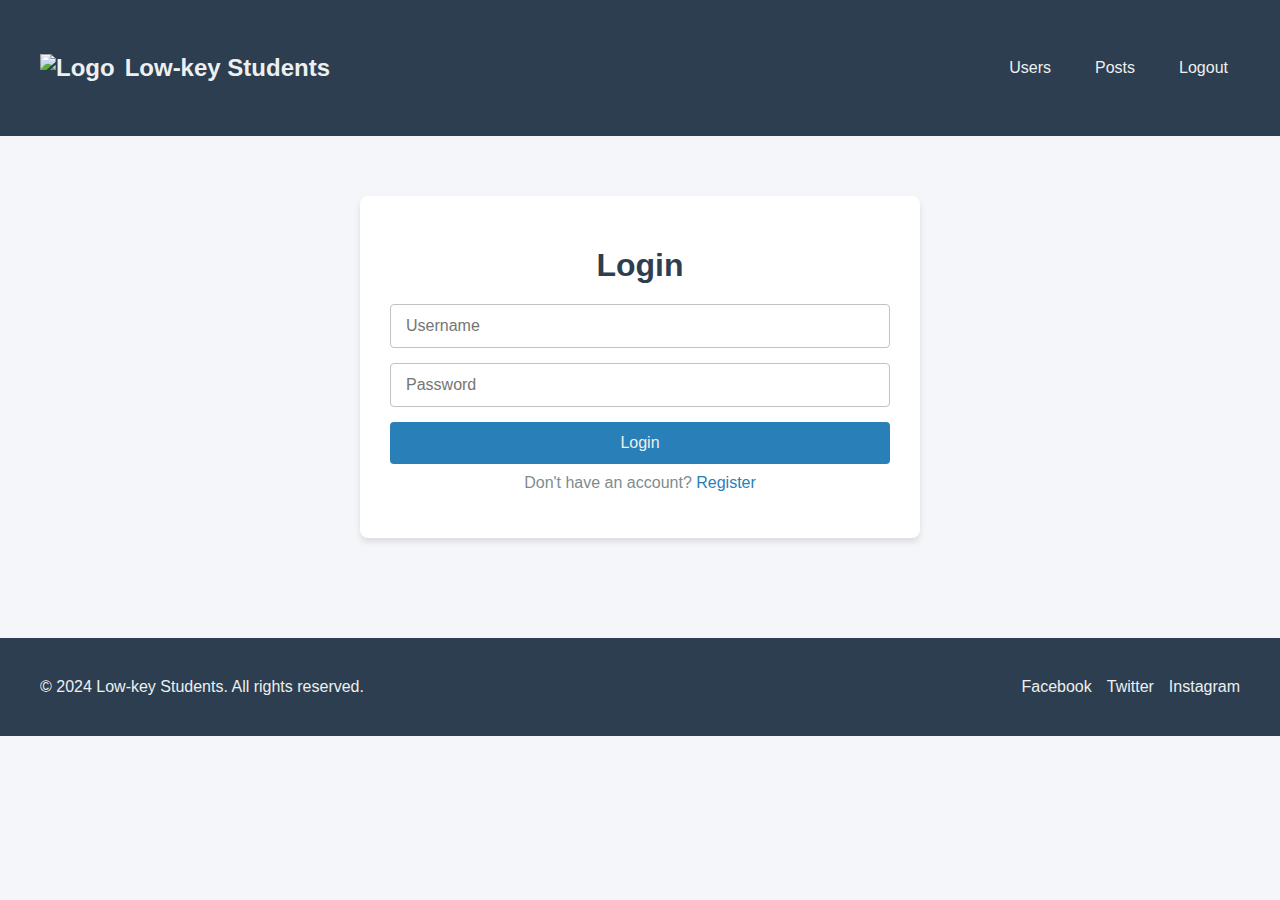
==== frontend/login.html @ 91899de5 "created front-end part :^)" ====
<!DOCTYPE html>
<html lang="en">
<head>
  <meta charset="UTF-8">
  <meta name="viewport" content="width=device-width, initial-scale=1">
  <title>Login - Low-key Students</title>
  <link rel="stylesheet" href="assets/css/main.css">
  <link rel="stylesheet" href="assets/css/navbar.css">
  <link rel="stylesheet" href="assets/css/footer.css">
  <link rel="stylesheet" href="assets/css/login.css">
</head>
<body>
    <div id="notification-container" class="notification-container"></div>

  <!-- Navbar -->
    <nav class="navbar">
        <div class="container">
        <a href="index.html" class="logo"><img src="assets/images/logo.png" alt="Logo"> Low-key Students</a>
        <button class="hamburger" id="hamburger">
            <span class="bar"></span>
            <span class="bar"></span>
            <span class="bar"></span>
        </button>
        <ul class="nav-links" id="nav-links">
            <li><a href="#users">Users</a></li>
            <li><a href="#posts">Posts</a></li>
            <li><button id="logout-button" class="logout-button">Logout</button></li>
        </ul>
        </div>
    </nav>
  
  <!-- Main Content -->
  <main class="container">
    <div class="auth-container">
      <h1>Login</h1>
      <form id="login-form" class="auth-form">
        <input type="text" id="login-username" placeholder="Username" required>
        <input type="password" id="login-password" placeholder="Password" required>
        <button type="submit">Login</button>
      </form>
      <p>Don't have an account? <a href="register.html">Register</a></p>
    </div>
  </main>

  <!-- Footer -->
  <footer class="footer">
    <div class="container">
      <p>&copy; 2024 Low-key Students. All rights reserved.</p>
      <div class="social-links">
        <a href="#" target="_blank">Facebook</a>
        <a href="#" target="_blank">Twitter</a>
        <a href="#" target="_blank">Instagram</a>
      </div>
    </div>
  </footer>

  <script src="assets/js/main.js"></script>
  <script src="assets/js/navbar.js"></script>
  <script src="assets/js/footer.js"></script>
  <script src="assets/js/login.js"></script>
</body>
</html>
---- frontend/assets/css/main.css ----
/* main.css */

body {
    font-family: 'Segoe UI', Tahoma, Geneva, Verdana, sans-serif;
    background-color: #f4f6f9;
    margin: 0;
    padding: 0;
    color: #333;
  }
  
  .container {
    max-width: 1200px;
    margin: 0 auto;
    padding: 20px;
  }
  
  /* Utility Classes */
  .text-center {
    text-align: center;
  }
  
  .hidden {
    display: none;
  }
  /* Notification Styles */
.notification-container {
    position: fixed;
    top: 20px;
    right: 20px;
    z-index: 1000;
  }
  
  .notification {
    background-color: #2ecc71;
    color: #ffffff;
    padding: 15px 20px;
    margin-bottom: 10px;
    border-radius: 4px;
    box-shadow: 0 2px 4px rgba(0, 0, 0, 0.1);
    animation: fadeInOut 4s forwards;
  }
  
  .notification.error {
    background-color: #e74c3c;
  }
  
  @keyframes fadeInOut {
    0% { opacity: 0; transform: translateY(-20px); }
    10% { opacity: 1; transform: translateY(0); }
    90% { opacity: 1; transform: translateY(0); }
    100% { opacity: 0; transform: translateY(-20px); }
  }
---- frontend/assets/css/navbar.css ----
/* navbar.css */

.navbar {
    background-color: #2c3e50;
    padding: 15px 0;
  }
  
  .navbar .container {
    display: flex;
    justify-content: space-between;
    align-items: center;
  }
  
  .navbar .logo {
    color: #ecf0f1;
    text-decoration: none;
    font-size: 1.5em;
    font-weight: bold;
    display: flex;
    align-items: center;
    gap: 10px;
  }
  
  .navbar .nav-links {
    list-style: none;
    display: flex;
    gap: 20px;
  }
  
  .navbar .nav-links li a,
  .navbar .nav-links li button {
    color: #ecf0f1;
    text-decoration: none;
    font-size: 1em;
    background: none;
    border: none;
    cursor: pointer;
    padding: 8px 12px;
    transition: background-color 0.3s, color 0.3s, transform 0.3s;
    display: flex;
    align-items: center;
    gap: 5px;
  }
  
  .navbar .nav-links li a:hover,
  .navbar .nav-links li button:hover {
    background-color: #34495e;
    border-radius: 4px;
    transform: scale(1.05);
  }
  
  /* navbar.css */

.hamburger {
    display: none;
    flex-direction: column;
    justify-content: space-between;
    width: 25px;
    height: 20px;
    background: none;
    border: none;
    cursor: pointer;
  }
  
  .bar {
    height: 3px;
    width: 100%;
    background-color: #ecf0f1;
    border-radius: 10px;
  }
  
  @media (max-width: 768px) {
    .hamburger {
      display: flex;
    }
  
    .nav-links {
      display: none;
      flex-direction: column;
      width: 100%;
      gap: 10px;
      background-color: #2c3e50;
      position: absolute;
      top: 60px;
      left: 0;
      padding: 20px 0;
    }
  
    .nav-links.active {
      display: flex;
    }
  }
---- frontend/assets/css/footer.css ----
/* footer.css */

.footer {
    background-color: #2c3e50;
    color: #ecf0f1;
    padding: 20px 0;
    margin-top: 40px;
  }
  
  .footer .container {
    display: flex;
    justify-content: space-between;
    align-items: center;
    flex-wrap: wrap;
  }
  
  .footer p {
    margin: 0;
  }
  
  .footer .social-links {
    display: flex;
    gap: 15px;
  }
  
  .footer .social-links a {
    color: #ecf0f1;
    text-decoration: none;
    transition: color 0.3s;
  }
  
  .footer .social-links a:hover {
    color: #3498db;
  }
---- frontend/assets/css/login.css ----
/* login.css */

.auth-container {
    background-color: #ffffff;
    padding: 30px;
    border-radius: 8px;
    box-shadow: 0 4px 6px rgba(0, 0, 0, 0.1);
    max-width: 500px;
    margin: 40px auto;
  }
  
  .auth-container h1 {
    text-align: center;
    margin-bottom: 20px;
    color: #2c3e50;
  }
  
  .auth-form {
    display: flex;
    flex-direction: column;
    gap: 15px;
  }
  
  .auth-form input {
    padding: 12px 15px;
    border: 1px solid #bdc3c7;
    border-radius: 4px;
    font-size: 1em;
    transition: border-color 0.3s;
  }
  
  .auth-form input:focus {
    border-color: #2980b9;
    outline: none;
  }
  
  .auth-form button {
    padding: 12px;
    background-color: #2980b9;
    color: #ecf0f1;
    border: none;
    border-radius: 4px;
    font-size: 1em;
    cursor: pointer;
    transition: background-color 0.3s;
  }
  
  .auth-form button:hover {
    background-color: #1c5980;
  }
  
  .auth-container p {
    text-align: center;
    margin-top: 10px;
    color: #7f8c8d;
  }
  
  .auth-container p a {
    color: #2980b9;
    text-decoration: none;
  }
  
  .auth-container p a:hover {
    text-decoration: underline;
  }
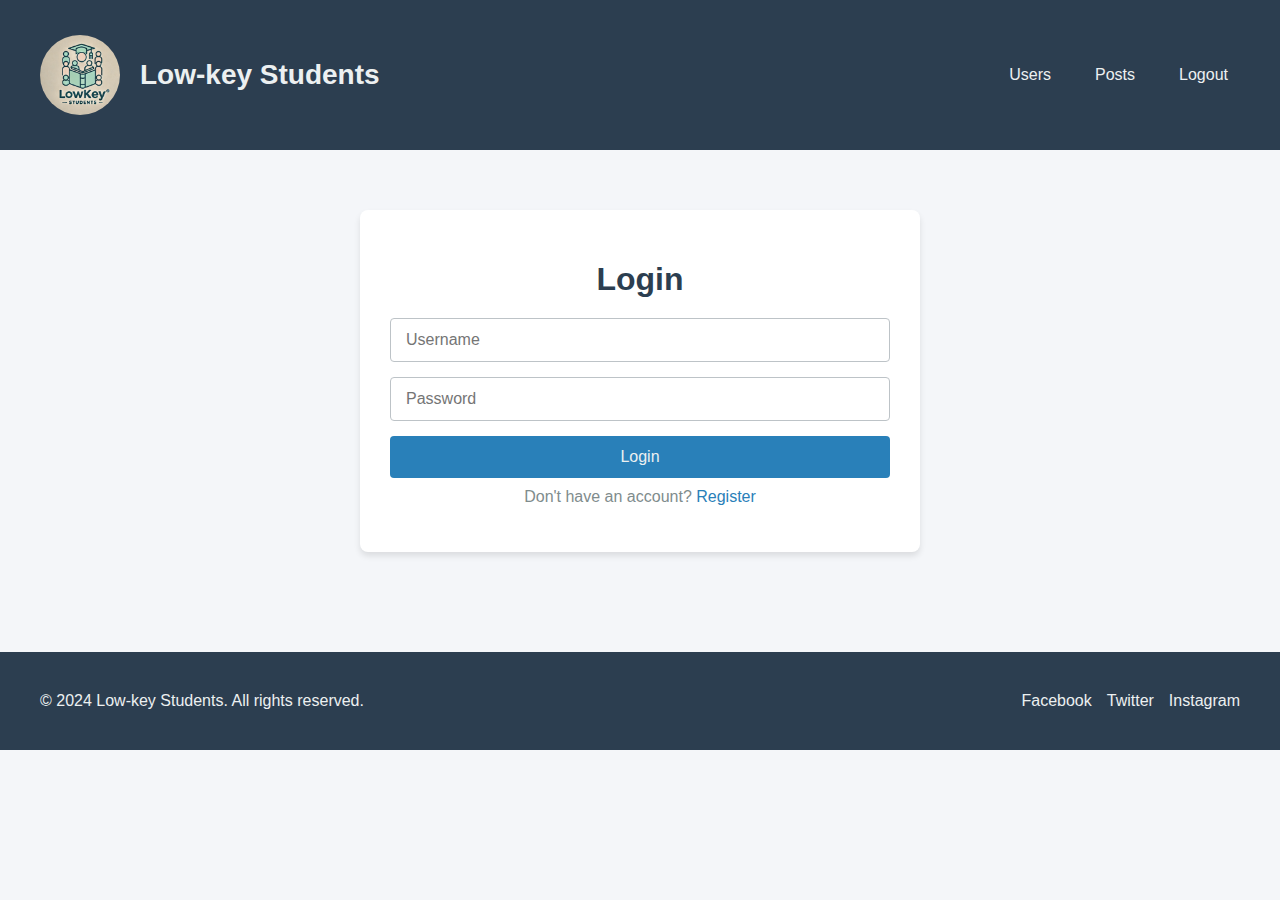
==== commit 55b4fed7: "created front-end part :^) part 2" ====
--- a/frontend/login.html
+++ b/frontend/login.html
@@ -15,7 +15,10 @@
   <!-- Navbar -->
     <nav class="navbar">
         <div class="container">
-        <a href="index.html" class="logo"><img src="assets/images/logo.png" alt="Logo"> Low-key Students</a>
+          <a href="index.html" class="logo">
+            <img src="assets/images/logo.png" alt="Logo" class="logo-image"> 
+            Low-key Students
+         </a>  
         <button class="hamburger" id="hamburger">
             <span class="bar"></span>
             <span class="bar"></span>
--- a/frontend/assets/css/navbar.css
+++ b/frontend/assets/css/navbar.css
@@ -1,93 +1,99 @@
 /* navbar.css */
 
 .navbar {
-    background-color: #2c3e50;
-    padding: 15px 0;
-  }
-  
-  .navbar .container {
-    display: flex;
-    justify-content: space-between;
-    align-items: center;
-  }
-  
-  .navbar .logo {
-    color: #ecf0f1;
-    text-decoration: none;
-    font-size: 1.5em;
-    font-weight: bold;
-    display: flex;
-    align-items: center;
-    gap: 10px;
-  }
-  
-  .navbar .nav-links {
-    list-style: none;
-    display: flex;
-    gap: 20px;
-  }
-  
-  .navbar .nav-links li a,
-  .navbar .nav-links li button {
-    color: #ecf0f1;
-    text-decoration: none;
-    font-size: 1em;
-    background: none;
-    border: none;
-    cursor: pointer;
-    padding: 8px 12px;
-    transition: background-color 0.3s, color 0.3s, transform 0.3s;
-    display: flex;
-    align-items: center;
-    gap: 5px;
-  }
-  
-  .navbar .nav-links li a:hover,
-  .navbar .nav-links li button:hover {
-    background-color: #34495e;
-    border-radius: 4px;
-    transform: scale(1.05);
-  }
-  
-  /* navbar.css */
+  background-color: #2c3e50;
+  padding: 15px 0;
+}
+
+.navbar .container {
+  display: flex;
+  justify-content: space-between;
+  align-items: center;
+  position: relative;
+}
+
+.logo {
+  color: #ecf0f1;
+  text-decoration: none;
+  font-size: 1.75em;
+  font-weight: bold;
+  display: flex;
+  align-items: center;
+  gap: 20px;
+}
+
+.logo-image {
+  width: 80px;
+  height: 80px;
+  object-fit: cover;
+  border-radius: 50%;
+}
 
 .hamburger {
+  display: none;
+  flex-direction: column;
+  justify-content: space-between;
+  width: 25px;
+  height: 20px;
+  background: none;
+  border: none;
+  cursor: pointer;
+}
+
+.bar {
+  height: 3px;
+  width: 100%;
+  background-color: #ecf0f1;
+  border-radius: 10px;
+}
+
+.nav-links {
+  list-style: none;
+  display: flex;
+  gap: 20px;
+  align-items: center;
+}
+
+.nav-links li a,
+.nav-links li button {
+  color: #ecf0f1;
+  text-decoration: none;
+  font-size: 1em;
+  background: none;
+  border: none;
+  cursor: pointer;
+  padding: 8px 12px;
+  transition: background-color 0.3s, color 0.3s, transform 0.3s;
+  display: flex;
+  align-items: center;
+  gap: 5px;
+}
+
+.nav-links li a:hover,
+.nav-links li button:hover {
+  background-color: #34495e;
+  border-radius: 4px;
+  transform: scale(1.05);
+}
+
+@media (max-width: 768px) {
+  .hamburger {
+    display: flex;
+  }
+
+  .nav-links {
     display: none;
     flex-direction: column;
-    justify-content: space-between;
-    width: 25px;
-    height: 20px;
-    background: none;
-    border: none;
-    cursor: pointer;
+    width: 100%;
+    gap: 10px;
+    background-color: #2c3e50;
+    position: absolute;
+    top: 60px;
+    left: 0;
+    padding: 20px 0;
   }
-  
-  .bar {
-    height: 3px;
-    width: 100%;
-    background-color: #ecf0f1;
-    border-radius: 10px;
+
+  .nav-links.active {
+    display: flex;
   }
-  
-  @media (max-width: 768px) {
-    .hamburger {
-      display: flex;
-    }
-  
-    .nav-links {
-      display: none;
-      flex-direction: column;
-      width: 100%;
-      gap: 10px;
-      background-color: #2c3e50;
-      position: absolute;
-      top: 60px;
-      left: 0;
-      padding: 20px 0;
-    }
-  
-    .nav-links.active {
-      display: flex;
-    }
-  }
-  +}
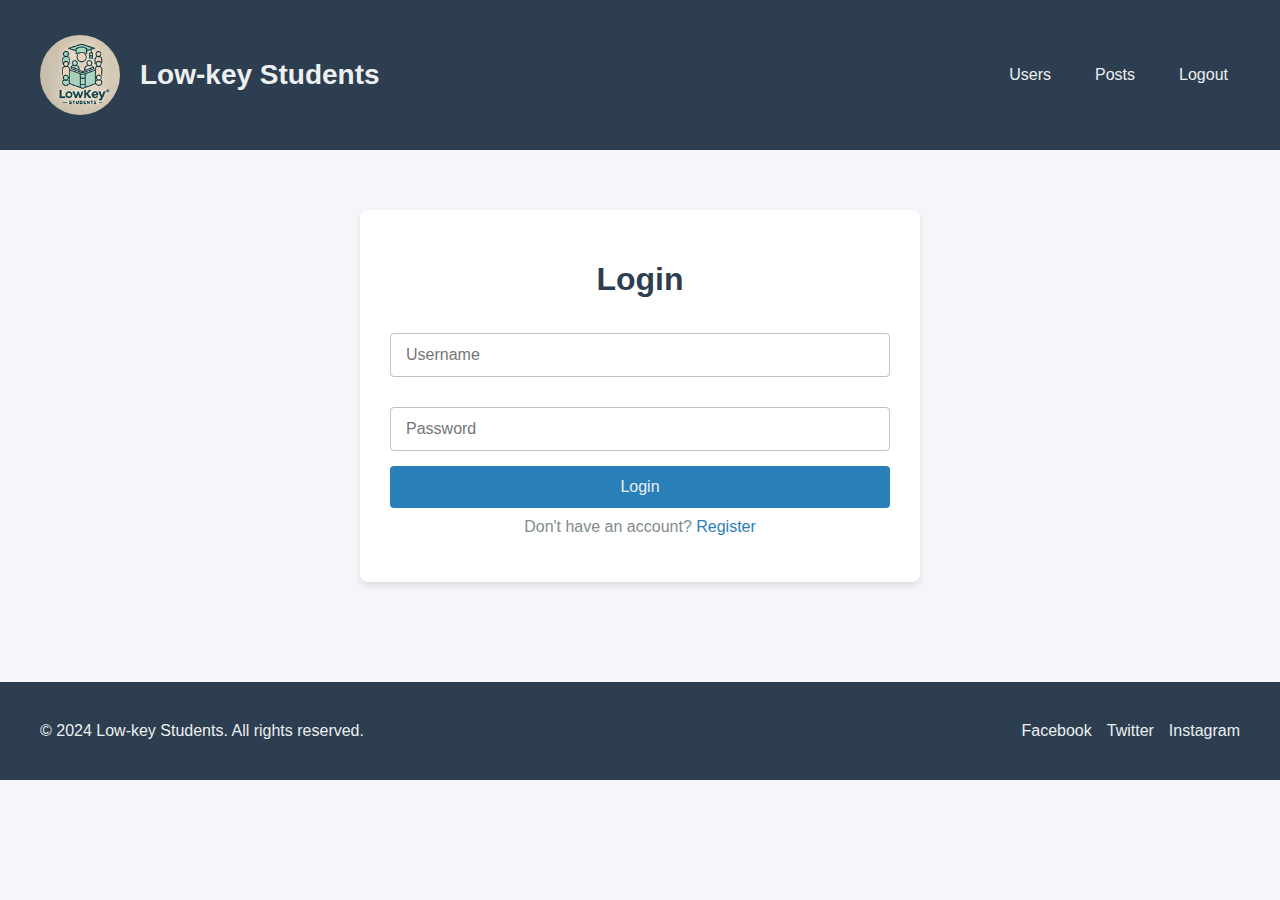
==== commit 043d878b: "deleted unnecessary comments and files" ====
--- a/frontend/login.html
+++ b/frontend/login.html
@@ -11,8 +11,6 @@
 </head>
 <body>
     <div id="notification-container" class="notification-container"></div>
-
-  <!-- Navbar -->
     <nav class="navbar">
         <div class="container">
           <a href="index.html" class="logo">
@@ -31,21 +29,17 @@
         </ul>
         </div>
     </nav>
-  
-  <!-- Main Content -->
   <main class="container">
     <div class="auth-container">
       <h1>Login</h1>
       <form id="login-form" class="auth-form">
-        <input type="text" id="login-username" placeholder="Username" required>
-        <input type="password" id="login-password" placeholder="Password" required>
+        <label for="login-username"></label><input type="text" id="login-username" placeholder="Username" required>
+        <label for="login-password"></label><input type="password" id="login-password" placeholder="Password" required>
         <button type="submit">Login</button>
       </form>
       <p>Don't have an account? <a href="register.html">Register</a></p>
     </div>
   </main>
-
-  <!-- Footer -->
   <footer class="footer">
     <div class="container">
       <p>&copy; 2024 Low-key Students. All rights reserved.</p>
--- a/frontend/assets/css/main.css
+++ b/frontend/assets/css/main.css
@@ -1,5 +1,3 @@
-/* main.css */
-
 body {
     font-family: 'Segoe UI', Tahoma, Geneva, Verdana, sans-serif;
     background-color: #f4f6f9;
@@ -13,8 +11,7 @@
     margin: 0 auto;
     padding: 20px;
   }
-  
-  /* Utility Classes */
+
   .text-center {
     text-align: center;
   }
@@ -22,7 +19,6 @@
   .hidden {
     display: none;
   }
-  /* Notification Styles */
 .notification-container {
     position: fixed;
     top: 20px;
--- a/frontend/assets/css/navbar.css
+++ b/frontend/assets/css/navbar.css
@@ -1,5 +1,3 @@
-/* navbar.css */
-
 .navbar {
   background-color: #2c3e50;
   padding: 15px 0;
--- a/frontend/assets/css/footer.css
+++ b/frontend/assets/css/footer.css
@@ -1,5 +1,3 @@
-/* footer.css */
-
 .footer {
     background-color: #2c3e50;
     color: #ecf0f1;
--- a/frontend/assets/css/login.css
+++ b/frontend/assets/css/login.css
@@ -1,5 +1,3 @@
-/* login.css */
-
 .auth-container {
     background-color: #ffffff;
     padding: 30px;
